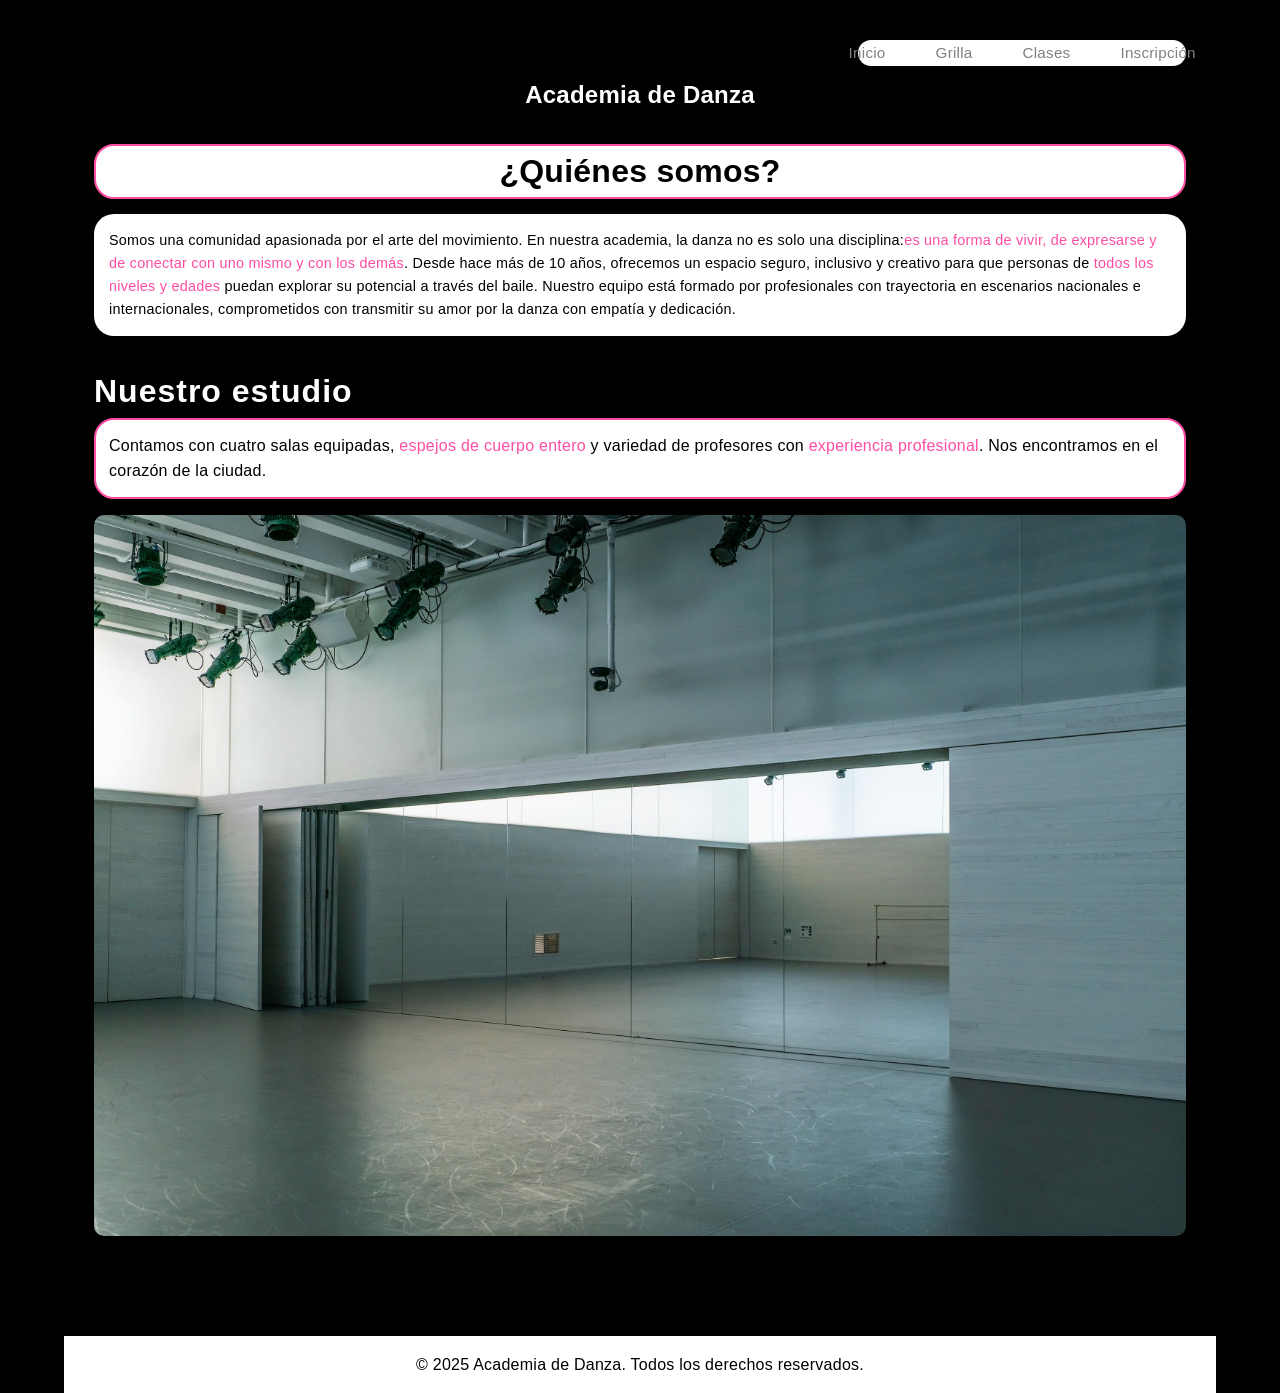
==== paginas/index.html @ 1d9d0205 "primer commit" ====
<!DOCTYPE html>
<html lang="es">
<head>
  <meta charset="UTF-8" />
  <meta name="viewport" content="width=device-width, initial-scale=1.0"/>
  <title>Academia de Danza</title>
  <link rel="stylesheet" href="../css/home.css"/>
</head>
<body>
  <header>
    <nav>
      <ul>
        <li><a href="index.html" id="inicio">Inicio</a></li>
        <li><a href="grilla.html" id="grilla">Grilla</a></li>
        <li><a href="clases.html" id="clases">Clases</a></li>
        <li><a href="formularios.html" id="formularios">Inscripción</a></li>
      </ul>
    </nav>
    <h1>Academia de Danza</h1>
  </header>

  <main>
    <section class="quienes-somos">
      <h2>¿Quiénes somos?</h2>
      <p>Somos una comunidad apasionada por el arte del movimiento. En nuestra academia, la danza no es solo una disciplina:<span class="resaltado">es una forma de vivir, de expresarse y de conectar con uno mismo y con los demás</span>. Desde hace más de 10 años, ofrecemos un espacio seguro, inclusivo y creativo para que personas de <span class="resaltado">todos los niveles y edades</span> puedan explorar su potencial a través del baile. Nuestro equipo está formado por profesionales con trayectoria en escenarios nacionales e internacionales, comprometidos con transmitir su amor por la danza con empatía y dedicación.</p>
    </section>

    <section class="nuestro-estudio">
      <h2>Nuestro estudio</h2>
      <p>Contamos con cuatro salas equipadas, <span class="resaltado">espejos de cuerpo entero</span> y variedad de profesores con <span class="resaltado">experiencia profesional</span>. Nos encontramos en el corazón de la ciudad.</p>
      <img src="../media/salon.jpg" alt="Foto del estudio de danza">
    </section>
  </main>

  <footer>
    <p>&copy; 2025 Academia de Danza. Todos los derechos reservados.</p>
  </footer>

  <script type="text/javascript" src="../academia.js"></script>
</body>
</html>
---- css/home.css ----
* {
    margin: 0;
    padding: 0;
    box-sizing: border-box;
  }
  
  @font-face {
    font-family: 'Coolvetica';
    src: url('../fonts/Coolvetica.otf') format('opentype');
  }

  body {
    line-height: 1.6;
    background-color: #000;
    color: #fff;
    font-family: 'Coolvetica', sans-serif;
    letter-spacing: 0.25px;
  }
  
  header {
    color: #fff;
    padding: 30px;
    text-align: center;
  }

  nav {
    background-color: #fff;
    border-radius: 20px;
    margin-bottom: 10px;
    width: 30%;
    padding-left: 8px;
    padding-right: 8px;
  }
  
  nav ul {
    display: flex;
    justify-content: center;
    flex-wrap: nowrap;
    list-style: none;
    margin-top: 10px;
    align-items: center;
  }

  nav a {
    color: gray;
    text-decoration: none;
    padding: 0.5rem 0.4rem;
    border-radius: 8px;
    transition: 0.3s;
    font-family: 'Coolvetica', sans-serif;
    font-size: 0.95rem;
  }
  
  nav a:hover {
    color: black;
  }
  
  main {
    padding: 0px 30px 30px 30px;
  }
  
  section {
    margin-bottom: 30px;
  }

  .quienes-somos h2 {
    background-color: #fff;
    border-radius: 20px;
    color: #000;
    text-align: center;
    border: 2px solid #FF4DA3;
  }

  .quienes-somos p {
    margin-top: 15px;
    padding: 15px;
    background-color: #fff;
    color: #000;
    border-radius: 20px;
  }

  .resaltado {
    color: #FF4DA3;
  }
  
  .nuestro-estudio p {
    background-color: #fff;
    color: #000;
    border-radius: 20px;
    border: 2px solid #FF4DA3;
    padding: 13px;
  }

  .nuestro-estudio img {
    max-width: 100%;
    height: auto;
    margin-top: 1rem;
    border-radius: 10px;
  }
  
  footer {
    background-color: #fff;
    color: #000;
    text-align: center;
    padding: 1rem;
    margin-top: 2rem;
  }

  
  .grilla-profes {
    display: grid;
    grid-template-columns: repeat(auto-fill, minmax(220px, 1fr));
    gap: 20px;
    padding: 30px;
  }
  
  .tarjeta {
    position: relative;
    border-radius: 30px;
    overflow: hidden;
    font-family: sans-serif;
    background: black;
    transition: 0.5s ease;
    font-family: 'Coolvetica', sans-serif;
  }

  .tarjeta:hover {
    transform: scale(1.03);
    box-shadow: 0 8px 50px rgba(138, 138, 138, 0.3);
  }
  
  .fondo-nivel {
    position: absolute;
    top: 0;
    left: 0;
    width: 100%;
    height: 140px;
    z-index: 0;
    border-top-left-radius: 30px;
    border-top-right-radius: 30px;
  }

  .inicial {
    background-color: #00FF7F;
  }
  
  .intermedio {
    background-color: #a259ff;
  }
  
  .avanzado {
    background-color: #ff4fa1;
  }
  
  .contenido {
    position: relative;
    z-index: 1;
  }
  
  .info {
    text-align: center;
    padding: 12px;
    color: black;
    font-weight: 500;
  }
  
  .imagen img {
    width: 100%;
    height: auto;
    display: block;
    border-top-left-radius: 30px;
    border-top-right-radius: 30px;
    transition: 0.5s ease;
  }

  .tarjeta:hover .imagen img {
    transform: scale(1.05);
  }

  .filtros-nivel {
    padding-left: 30px;
  }
  
  .filtros-nivel button {
    padding: 10px 20px;
    border: none;
    background-color: #fff;
    color: #000;
    border-radius: 30px;
    font-family: 'Coolvetica', sans-serif;
    font-size: 1rem;
    cursor: pointer;
    transition: background-color 0.3s;
  }
  
  .filtros-nivel button:hover {
    background-color: #ff77ba;
  }

  .calendario {
    padding: 30px;
  }
  
  .calendario h2 {
    text-align: center;
    color: #000;
    margin-bottom: 20px;
  }
  
  .tabla-horarios {
    width: 100%;
    border-collapse: separate;
    border-spacing: 0;
    background-color: #fff;
    border-radius: 20px;
    overflow: hidden;
    box-shadow: 0 0 10px rgba(255, 255, 255, 0.1);
  }
  
  .tabla-horarios thead {
    background-color: #FF4DA3;
    color: #000;
  }
  
  .tabla-horarios th,
  .tabla-horarios td {
    text-align: center;
    padding: 15px;
    font-family: 'Coolvetica', sans-serif;
    font-size: 1rem;
    color: #000;
  }
  
  .tabla-horarios tbody td {
    border-top: 1px solid #eee;
  }
  
  .tabla-horarios td:first-child {
    font-weight: bold;
    background-color: #f8f8f8;
    color: #000;
  }
  
  .tabla-horarios th:first-child,
  .tabla-horarios td:first-child {
    border-right: 1px solid #eee;
  }

  #form-foto {
    display: flex;
  flex-direction: row;
  justify-content: space-between;
  align-items: flex-start;
  gap: 2rem; /* espacio entre form e imagen */
  padding: 1rem;
  }

  #form-foto img {
    width: 100%;
    max-width: 500px; /* LIMITA el tamaño máximo de la imagen */
    height: auto;
    display: block;
    border-radius: 8px;
    object-fit: cover; /* para que mantenga proporciones sin deformarse */
  }

  form {
    background-color: #fff;
    padding: 2rem;
    border-radius: 1rem;
    box-shadow: 0 2px 10px rgba(0, 0, 0, 0.08);
    margin-bottom: 2rem;
    padding-top: 5%;
    flex-wrap: wrap;
    width: 50%;
    border: 2px solid #FF4DA3;
  }
  
  form label {
    margin-bottom: 0.5rem;
    font-weight: 600;
    color: #000;
    font-family: 'Coolvetica', sans-serif;
  }

  #tipo {
    width: 30%;
    margin-right: 60px;
  }

  #nombre {
    width: 30%;
    margin-right: 20px;
  }

  #clase {
    width: 40%;
  }
  
  #apellido {
    width: 39.5%;
  }

  #edad {
    width: 30%;
    margin-right: 90px;
  }

  #genero {
    width: 30%;
  }

  .btn-eliminar {
    margin-top: 0.7rem;
    margin-left: 2%3;
    padding: 0.4rem 1rem;
    font-size: 0.9rem;
    border: none;
    border-radius: 1rem;
    background-color: #FF4DA3;
    color: white;
    cursor: pointer;
    transition: background-color 0.3s, transform 0.2s;
    box-shadow: 0 2px 5px rgba(0, 0, 0, 0.1);
  }

  .btn-eliminar:hover {
    background-color: #ff77ba;
    transform: scale(1.05);
  }

  form input,
  form select {
    width: 100%;
    padding: 0.7rem;
    margin-bottom: 1.2rem;
    border: 1px solid #ccc;
    border-radius: 0.8rem;
    font-size: 1rem;
  }
  
  form input:focus,
  form select:focus {
    outline: none;
    border-color: #FF4DA3;
    box-shadow: 0 0 0 2px rgba(168, 85, 247, 0.2);
  }
  
  form button {
    width: 100%;
    padding: 0.8rem;
    background-color: #FF4DA3;
    color: white;
    font-size: 1rem;
    border: none;
    border-radius: 0.8rem;
    cursor: pointer;
    transition: background-color 0.3s ease;
  }
  
  form button:hover {
    background-color: #ff77ba;
  }


  @media (max-width: 1400px) {

    body {
        padding-left: 5%;
        padding-right: 5%;
    }

    h1 {
      font-size: 1.5rem;
    }
    
    nav {
        margin-left: 70%;
    }

    nav ul {
      align-items: center;
    }
  
    nav ul a {
        padding: 25px;

    }

    .quienes-somos h2 {
        font-size: xx-large;
    }

    .quienes-somos p {
      font-size: 0.9rem;
      padding: 15px;
    }

    .nuestro-estudio h2 {
        font-size: xx-large;
        letter-spacing: 1px;
    }
  }
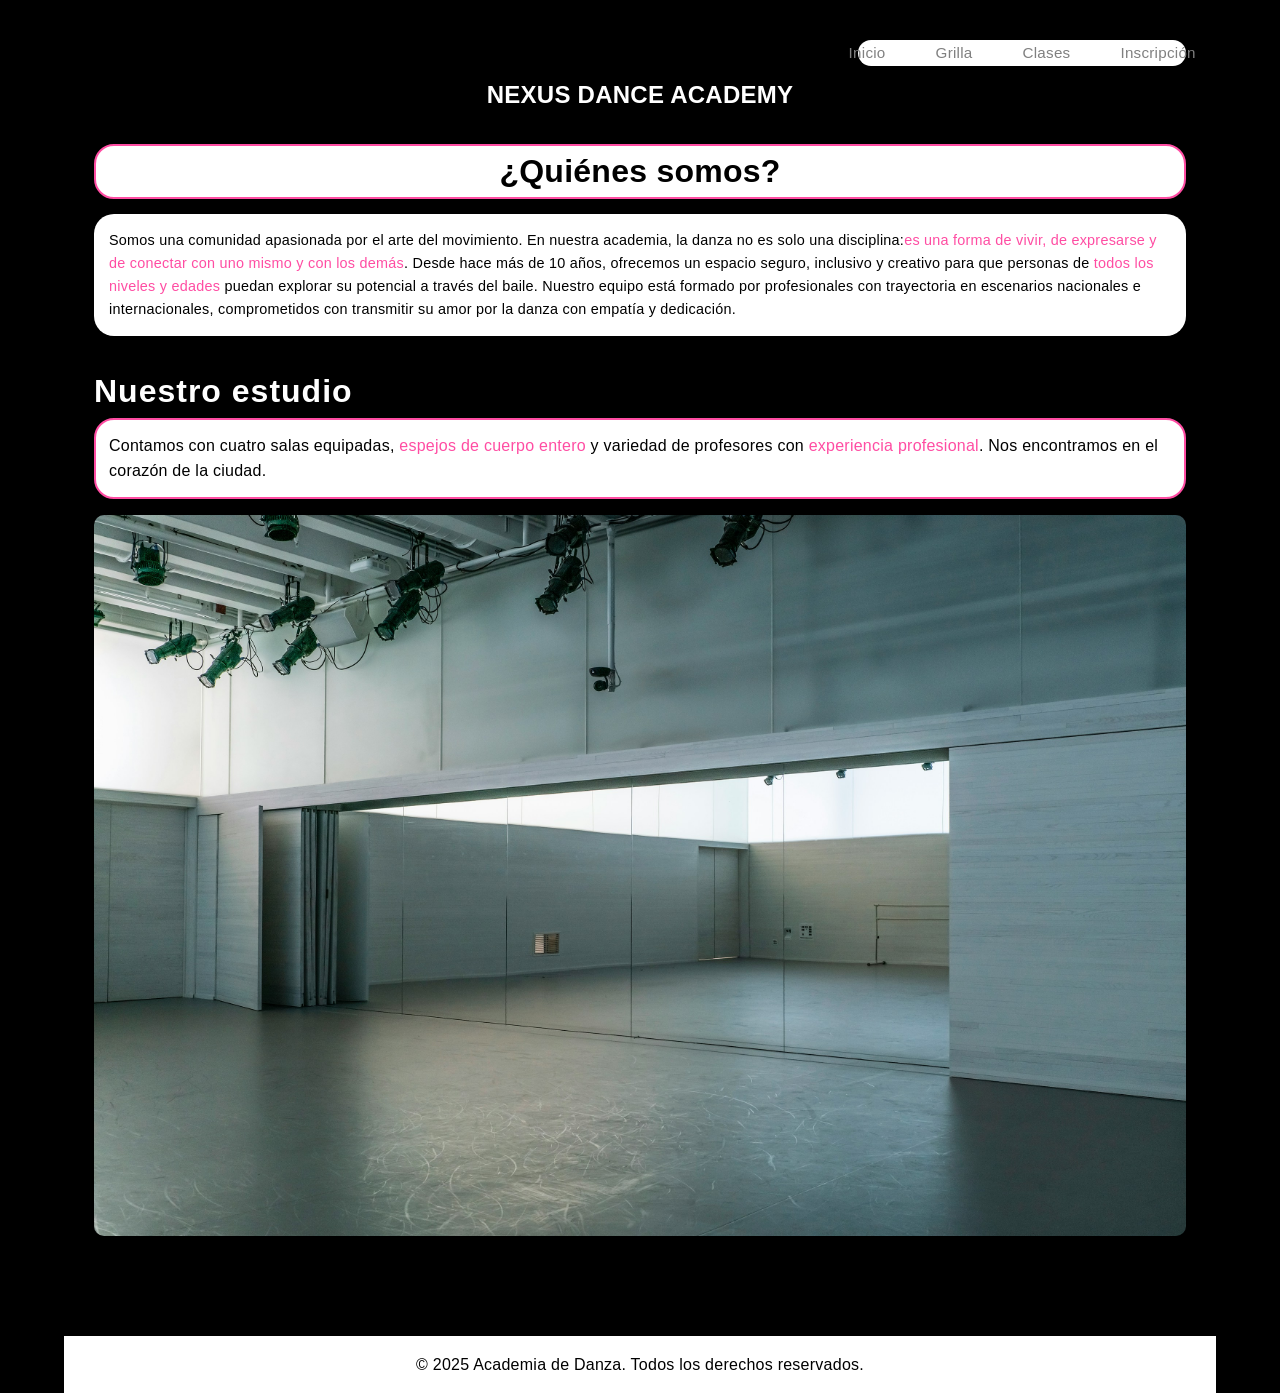
==== commit c2466367: "Agregado diseño responsive" ====
--- a/paginas/index.html
+++ b/paginas/index.html
@@ -3,7 +3,7 @@
 <head>
   <meta charset="UTF-8" />
   <meta name="viewport" content="width=device-width, initial-scale=1.0"/>
-  <title>Academia de Danza</title>
+  <title>NEXUS - DANCE ACADEMY</title>
   <link rel="stylesheet" href="../css/home.css"/>
 </head>
 <body>
@@ -16,7 +16,7 @@
         <li><a href="formularios.html" id="formularios">Inscripción</a></li>
       </ul>
     </nav>
-    <h1>Academia de Danza</h1>
+    <h1>NEXUS DANCE ACADEMY</h1>
   </header>
 
   <main>
--- a/css/home.css
+++ b/css/home.css
@@ -251,17 +251,17 @@
   flex-direction: row;
   justify-content: space-between;
   align-items: flex-start;
-  gap: 2rem; /* espacio entre form e imagen */
+  gap: 2rem; 
   padding: 1rem;
   }
 
   #form-foto img {
     width: 100%;
-    max-width: 500px; /* LIMITA el tamaño máximo de la imagen */
+    max-width: 500px;
     height: auto;
     display: block;
     border-radius: 8px;
-    object-fit: cover; /* para que mantenga proporciones sin deformarse */
+    object-fit: cover; 
   }
 
   form {
@@ -362,19 +362,16 @@
     background-color: #ff77ba;
   }
 
-
-  @media (max-width: 1400px) {
-
-    body {
+  body {
         padding-left: 5%;
         padding-right: 5%;
     }
 
-    h1 {
+  h1 {
       font-size: 1.5rem;
     }
     
-    nav {
+  nav {
         margin-left: 70%;
     }
 
@@ -382,23 +379,123 @@
       align-items: center;
     }
   
-    nav ul a {
+  nav ul a {
         padding: 25px;
 
     }
 
-    .quienes-somos h2 {
+  .quienes-somos h2 {
         font-size: xx-large;
     }
 
-    .quienes-somos p {
+  .quienes-somos p {
       font-size: 0.9rem;
       padding: 15px;
     }
 
-    .nuestro-estudio h2 {
+  .nuestro-estudio h2 {
         font-size: xx-large;
         letter-spacing: 1px;
     }
-  }
-  
+
+  @media (max-width: 600px) {
+      body {
+        padding: 1rem;
+      }
+
+      h1 {
+        padding-top: 40px
+      }
+    
+      nav {
+        width: 100%;
+        margin-left: 0;
+        border-radius: 10px;
+      }
+    
+      nav ul {
+        flex-wrap: nowrap;
+        gap: 0.5rem;
+      }
+    
+      nav ul a {
+        padding: 0.7rem;
+        font-size: 1rem;
+      }
+    
+      .quienes-somos h2,
+      .nuestro-estudio h2 {
+        font-size: 1.4rem;
+        padding: 0.5rem;
+      }
+    
+      .quienes-somos p,
+      .nuestro-estudio p {
+        font-size: 0.9rem;
+        padding: 1rem;
+      }
+    
+      .grilla-profes {
+        grid-template-columns: 1fr;
+        padding: 1rem;
+        gap: 1rem;
+      }
+    
+      #form-foto {
+        flex-direction: column;
+        align-items: center;
+        gap: 0.5rem;
+        padding: 0;
+      }
+    
+      form {
+        width: 100%;
+        max-width: 500px;
+      }
+    
+      form input,
+      form select,
+      form button {
+        width: 100%;
+        margin-right: 0;
+        box-sizing: border-box;
+      }
+
+      #tipo, #clase, #nombre, #apellido, #edad, #genero {
+        width: 210px;
+      }
+    
+      #form-foto img {
+        width: 100%;
+        max-width: 400px;
+        height: auto;
+      }
+    
+      #tipo {
+        padding-right: 0;
+      }
+
+      .tabla-horarios th,
+      .tabla-horarios td {
+        padding: 0.6rem;
+        font-size: 0.85rem;
+      }
+
+      .tabla-horarios {
+        padding: 0;
+      }
+    
+      h1 {
+        font-size: 1.2rem;
+      }
+    
+      .filtros-nivel {
+        padding-left: 0;
+        text-align: center;
+      }
+    
+      .filtros-nivel button {
+        width: 100%;
+        margin-bottom: 0.5rem;
+      }
+  }
